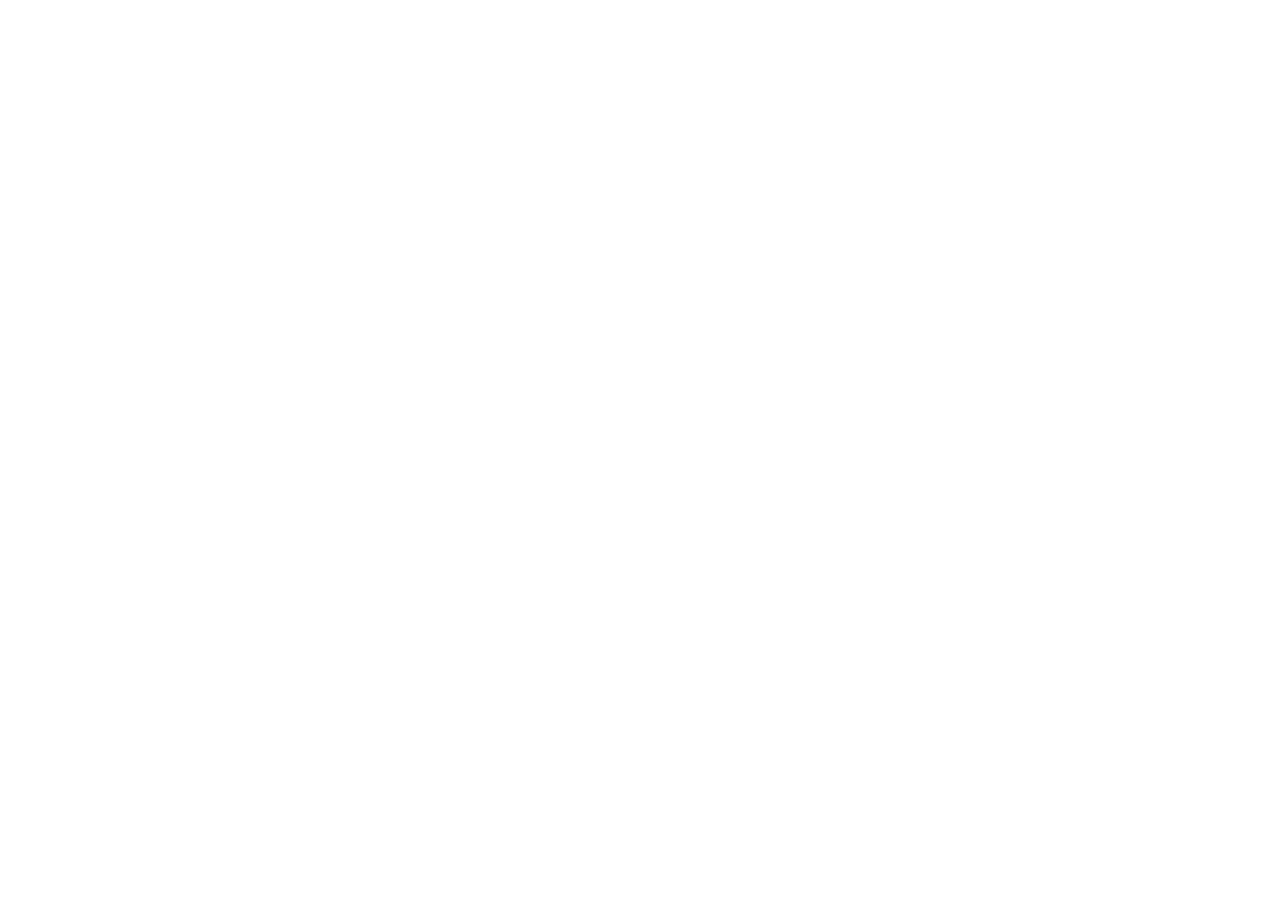
==== index.html @ 55afa32d "add file" ====
<!DOCTYPE html>
<html lang="en">
<head>
    <meta charset="UTF-8">
    <meta http-equiv="X-UA-Compatible" content="IE=edge">
    <meta name="viewport" content="width=device-width, initial-scale=1.0">
    <title>Document</title>
</head>
<body>
    
</body>
</html>
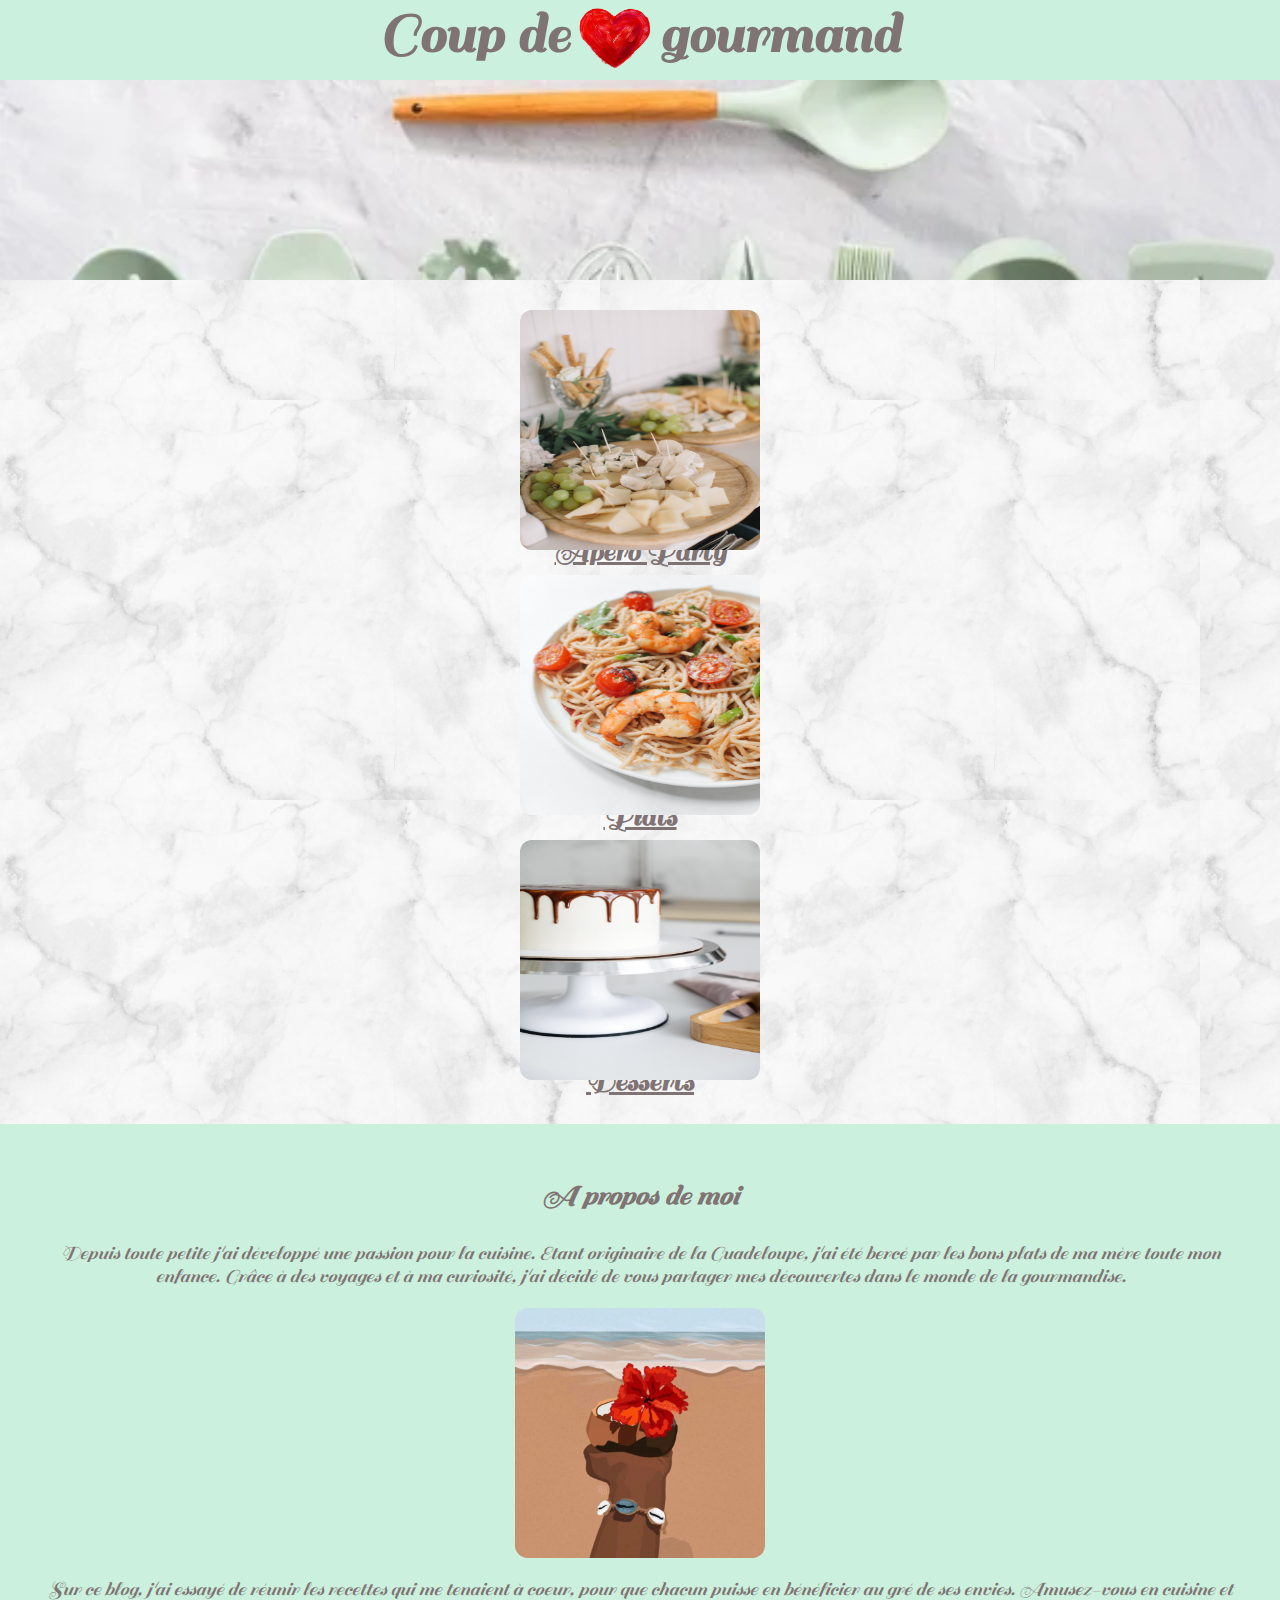
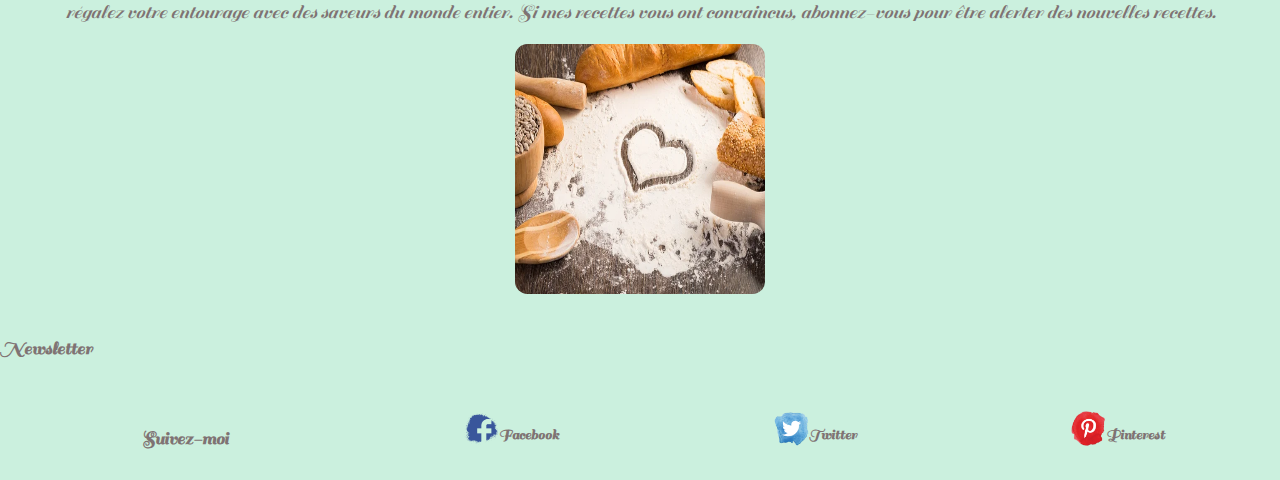
==== commit de0ac05a: "projet laurie" ====
--- a/index.html
+++ b/index.html
@@ -1,12 +1,95 @@
 <!DOCTYPE html>
 <html lang="en">
+
 <head>
     <meta charset="UTF-8">
     <meta http-equiv="X-UA-Compatible" content="IE=edge">
     <meta name="viewport" content="width=device-width, initial-scale=1.0">
-    <title>Document</title>
+    <link rel="preconnect" href="https://fonts.googleapis.com" />
+    <link href="style.css" rel="stylesheet" type="text/css" />
+    <link href="normalize.css" rel="stylesheet" type="text/css" />
+    <title>Coup de coeur gourmand</title>
 </head>
+
 <body>
-    
+    <header class="header">
+        <div class="header__main">
+            <h1 class="header__title">Coup de</h1>
+            <img class="header__logo" src="assets/img/coeur_laurie.png" alt="heart" />
+            <h1 class="header__title">gourmand</h1>
+        </div>
+        <!-- <div class="bann">
+            <img src="assets/img/ustensiles_vert.jpg" alt="ust"/>
+        </div> -->
+    </header>
+    <main>
+        <div class="bann">
+        </div>
+        <section>
+            <div class="main">
+                <div class="photos">
+                    <a href="apero-party.html">
+                        <img src="assets/img/apero.jpg" class="photos__img" alt="image plats">
+                        <h2 class="items">Apero Party</h2>
+                    </a>
+                </div>
+                <div class="photos">
+                    <a href="plats.html">
+                        <img src="assets/img/plats.jpg" class="photos__img" alt="image plats">
+                        <h2 class="items">Plats</h2>
+                    </a>
+                </div>
+                <div class="photos">
+                    <a href="desserts.html">
+                        <img src="assets/img/gateau.jpg" class="photos__img" alt="image desserts">
+                        <h2 class="items">Desserts</h2>
+                    </a>
+                </div>
+            </div>
+        </section>
+    </main>
+    <footer>
+        <section>
+            <div class="text">
+                <h3>A propos de moi</h3>
+                <p class="text1">
+                    Depuis toute petite j'ai développé une passion pour la cuisine. Etant originaire de la Guadeloupe,
+                    j'ai été bercé par les bons plats de ma mère toute mon enfance.
+                    Grâce à des voyages et à ma curiosité, j'ai décidé de vous partager mes découvertes dans le monde de
+                    la gourmandise.
+                </p>
+                <div class="aboutme">
+                    <img src="assets/img/plage.jpg" class="photos__img2" alt="img_sect" />
+                </div>
+                <p class="text2">
+                    Sur ce blog, j'ai essayé de réunir les recettes qui me tenaient à coeur, pour que chacun puisse en bénéficier au gré de ses envies. Amusez-vous en cuisine et régalez votre entourage avec des saveurs du monde entier. Si mes recettes vous ont convaincus, abonnez-vous pour être alerter des nouvelles recettes.
+                </p>
+                <div class="aboutme">
+                    <img src="assets/img/farine_coeur.jpg" class="photos__img2" alt="img_sect" />
+                </div>
+            </div>
+        </section>
+        <div class="sidebar_widget">
+            <h3>Newsletter</h3>
+        </div>
+        <div class="socials">
+            <h3>Suivez-moi</h3>
+            <div class="facebook">
+                <img src="assets/img/facebook1.png" alt="socials" />
+                <h3 class="socials_media">Facebook</h3>
+            </div>
+            <div class="twitter">
+                <img src="assets/img/twitter.webp" alt="socials" />
+                <h3 class="socials_media">Twitter</h3>
+            </div>
+            <div class="pinterest">
+                <img src="assets/img/pinterest.webp" alt="socials" />
+                <h3 class="socials_media">Pinterest</h3>
+            </div>
+
+        </div>
+    </footer>
+    <script src="script.js"></script>
 </body>
+
 </html>--- a/style.css
+++ b/style.css
@@ -0,0 +1,179 @@
+@font-face {
+    font-family: "texte-body";
+    src: url(assets/font/Sail-Regular.ttf);
+}
+
+body {
+    margin: 0;
+    font-family: "texte-body", cursive;
+    color: rgb(127, 115, 115);
+    background-image: url("assets/img/fond_ecran_marbre.jpg");
+}
+
+/*Mise en page du header*/
+.header {
+    background-color: #CBF0DE;
+    height: 80px; 
+    display: flex;
+    align-items: center;
+    justify-content: center;   
+}
+
+.header__main {
+
+    display: flex;
+    justify-content: center;
+}
+/* @media screen and (max-width: 680px) {
+    .header__main {
+        font-size: 20px;   
+}
+} */
+
+.header__title {
+    margin: 0;
+    font-size: 40px;
+}
+@media screen and (max-width: 680px) {
+    .header__title {
+        font-size: 40px;   
+}
+}
+@media screen and (min-width: 681px) {
+    .header__title {
+        font-size: 60px;   
+}
+}
+
+.header__logo {
+    margin: 0 5px;
+    width: 45px;
+    height: 45px;
+}
+@media screen and (min-width: 681px) {
+    .header__logo {
+        width: 80px;
+        height: 80px;
+    }
+}
+
+.bann {
+    margin-bottom: 50px;
+    background: url("assets/img/ustensiles_vert.jpg") center/cover;
+    height: 200px;
+    /* width: 100%; */
+   
+}
+/* @media screen and(min-width: 680px) {
+    .bann {
+        max-width: 100%;
+        height: auto;
+    }  
+} */
+/*Mise en place des liens*/
+.main {
+    display: flex;
+    justify-content: space-around;
+    flex-direction: column;
+    align-items: center;
+    align-content: center;
+}
+
+a {
+    color: rgb(127, 115, 115);
+}
+
+h2 {
+    margin-top: 0;
+}
+
+.items {
+    text-align: center;
+    font-size: 30px;
+}
+
+.photos {
+    display: flex;
+}
+
+.photos__img {
+    margin-bottom: 0;
+    border-radius: 5%;
+    height: 200px;
+    width: 200px;  
+    opacity: 1;
+    transition: opacity 0.3s ease-in-out, width 0.3s ease-in-out, height 0.3s ease-in-out;
+    -webkit-transition: all 2s ease-out;
+    transition: all 2s ease-out;
+    -webkit-transform: scale(1.2);
+    transform: scale(1.2);
+} 
+
+/* .photos__img:hover {
+    opacity: 0.7;
+    height: 200px;
+    width: 200px;
+} */
+
+
+
+footer {
+    background-color:  #CBF0DE;
+}
+
+.text {
+    color: rgb(127, 115, 115);
+    font-style: italic;
+    font-size: 25px;
+    margin-top: 0;
+}
+
+.photos__img2 {
+    height: 250px;
+    width: 250px; 
+    border-radius: 5%;
+
+}
+
+.text1, .text2 {
+    font-size: 20px;
+}
+
+.aboutme {
+    display: flex;
+    justify-content: space-around;
+    flex-direction: column;
+    align-items: center;
+    align-content: center;
+}
+
+.socials {
+    margin-top: 40px;
+    padding: 10px;
+    display: flex;
+    flex-direction: row;
+    justify-content: space-around;
+}
+
+.socials img {
+max-width: 100%;
+}
+.facebook, .twitter, .pinterest {
+    display: flex;
+    justify-content: center;
+    width: 40px;
+    height: 35px;
+}
+
+.sidebar_widget {
+    paddin
+}
+
+.socials_media {
+    font-size: 15px;
+}
+
+footer section {
+    padding: 26px;
+    text-align: center;
+}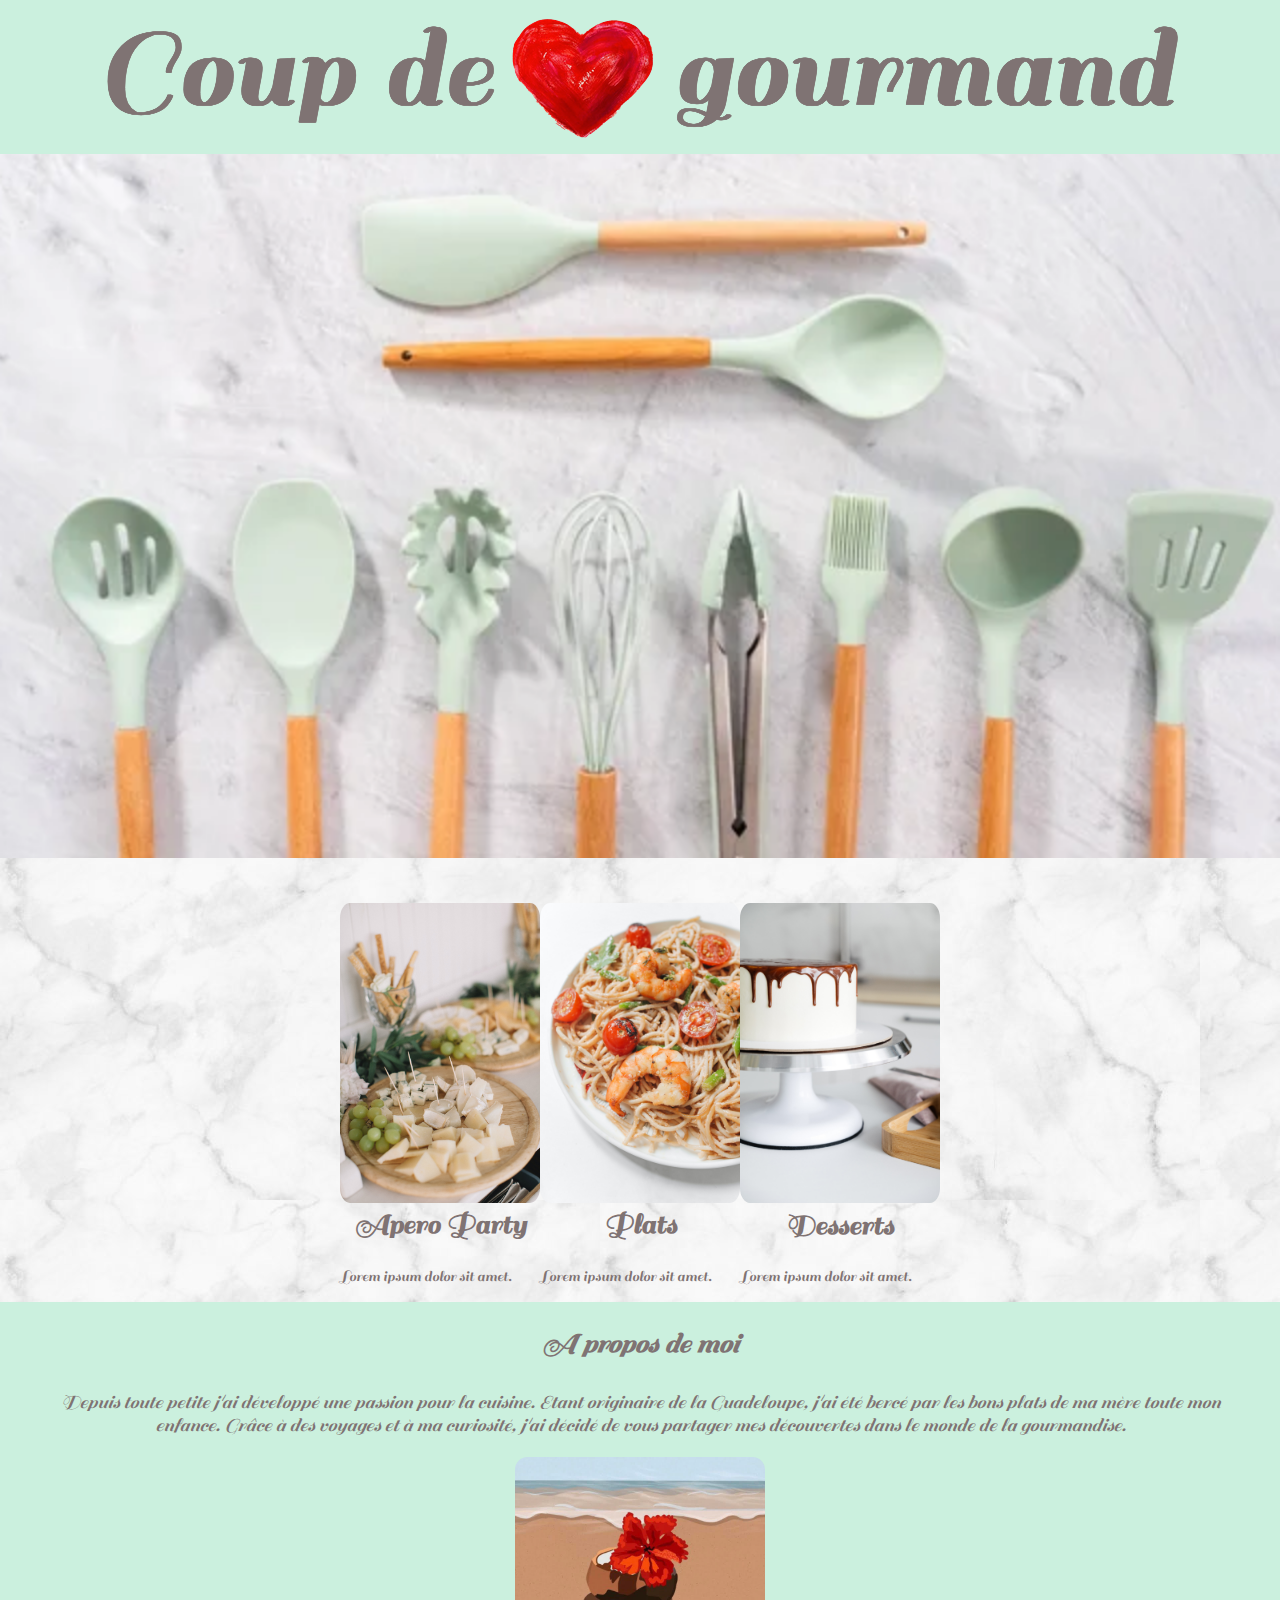
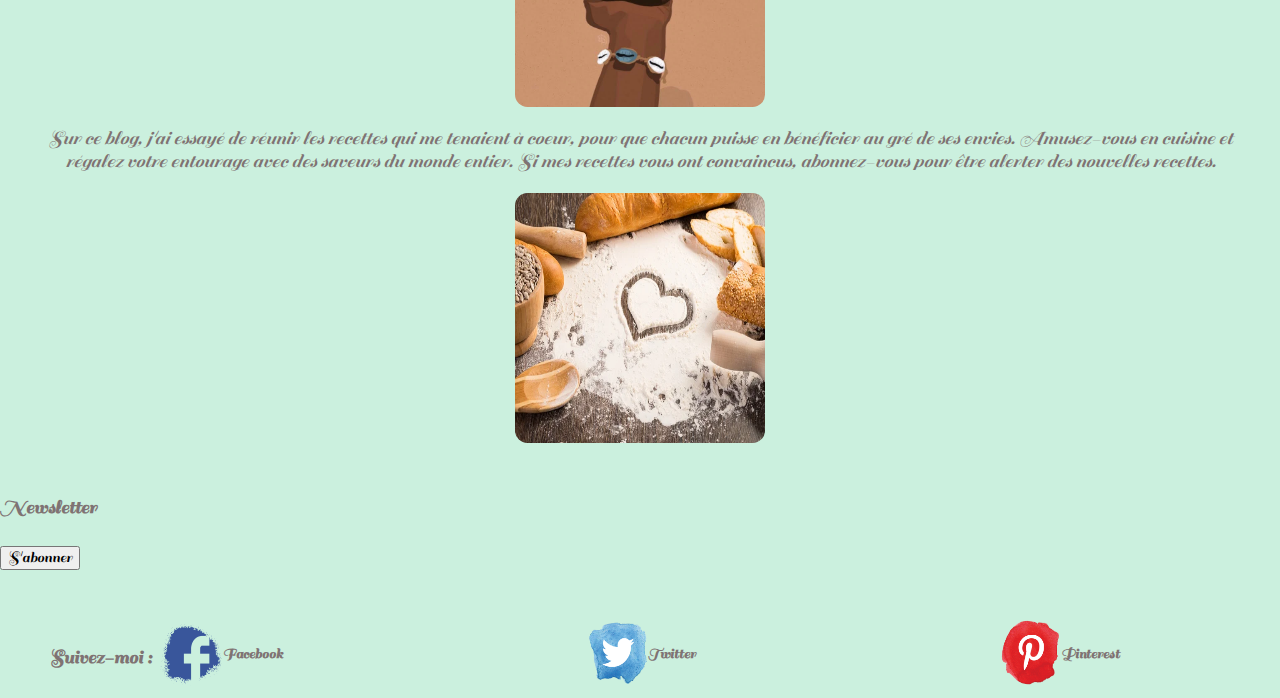
==== commit 89542473: "commit plus" ====
--- a/index.html
+++ b/index.html
@@ -5,6 +5,7 @@
     <meta charset="UTF-8">
     <meta http-equiv="X-UA-Compatible" content="IE=edge">
     <meta name="viewport" content="width=device-width, initial-scale=1.0">
+    <title>Document</title>
     <link rel="preconnect" href="https://fonts.googleapis.com" />
     <link href="style.css" rel="stylesheet" type="text/css" />
     <link href="normalize.css" rel="stylesheet" type="text/css" />
@@ -12,38 +13,44 @@
 </head>
 
 <body>
+
     <header class="header">
         <div class="header__main">
-            <h1 class="header__title">Coup de</h1>
-            <img class="header__logo" src="assets/img/coeur_laurie.png" alt="heart" />
-            <h1 class="header__title">gourmand</h1>
+            <img class="logo" src="assets/img/logo.png" />
+            <img class="bann__img" src="assets/img/ustensiles_vert.png" alt="ust" />
         </div>
-        <!-- <div class="bann">
-            <img src="assets/img/ustensiles_vert.jpg" alt="ust"/>
-        </div> -->
     </header>
     <main>
-        <div class="bann">
-        </div>
         <section>
             <div class="main">
                 <div class="photos">
-                    <a href="apero-party.html">
+                    <div class="card-front">
                         <img src="assets/img/apero.jpg" class="photos__img" alt="image plats">
                         <h2 class="items">Apero Party</h2>
-                    </a>
+                    </div>
+                    <div class="card-back">
+                        <p>Lorem ipsum dolor sit amet.</p>
+                    </div>
                 </div>
                 <div class="photos">
-                    <a href="plats.html">
+                    <div class="card-front">
                         <img src="assets/img/plats.jpg" class="photos__img" alt="image plats">
                         <h2 class="items">Plats</h2>
-                    </a>
+                    </div>
+                    
+                    <div class="card-back">
+                        <p>Lorem ipsum dolor sit amet.</p>
+                    </div>
                 </div>
                 <div class="photos">
-                    <a href="desserts.html">
-                        <img src="assets/img/gateau.jpg" class="photos__img" alt="image desserts">
-                        <h2 class="items">Desserts</h2>
-                    </a>
+                    <div class="card-front">
+<img src="assets/img/gateau.jpg" class="photos__img" alt="image desserts">
+                    <h2 class="items">Desserts</h2>
+                    </div>
+                    
+                    <div class="card-back">
+                        <p>Lorem ipsum dolor sit amet.</p>
+                    </div>
                 </div>
             </div>
         </section>
@@ -62,7 +69,10 @@
                     <img src="assets/img/plage.jpg" class="photos__img2" alt="img_sect" />
                 </div>
                 <p class="text2">
-                    Sur ce blog, j'ai essayé de réunir les recettes qui me tenaient à coeur, pour que chacun puisse en bénéficier au gré de ses envies. Amusez-vous en cuisine et régalez votre entourage avec des saveurs du monde entier. Si mes recettes vous ont convaincus, abonnez-vous pour être alerter des nouvelles recettes.
+                    Sur ce blog, j'ai essayé de réunir les recettes qui me tenaient à coeur, pour que chacun puisse en
+                    bénéficier au gré de ses envies. Amusez-vous en cuisine et régalez votre entourage avec des saveurs
+                    du monde entier. Si mes recettes vous ont convaincus, abonnez-vous pour être alerter des nouvelles
+                    recettes.
                 </p>
                 <div class="aboutme">
                     <img src="assets/img/farine_coeur.jpg" class="photos__img2" alt="img_sect" />
@@ -70,23 +80,23 @@
             </div>
         </section>
         <div class="sidebar_widget">
-            <h3>Newsletter</h3>
+            <h4>Newsletter</h4>
+            <button class="bttn">S'abonner</button>
         </div>
         <div class="socials">
-            <h3>Suivez-moi</h3>
+            <h4 class="follow_me">Suivez-moi :</h4>
             <div class="facebook">
                 <img src="assets/img/facebook1.png" alt="socials" />
-                <h3 class="socials_media">Facebook</h3>
+                <h5 class="socials_media">Facebook</h5>
             </div>
             <div class="twitter">
                 <img src="assets/img/twitter.webp" alt="socials" />
-                <h3 class="socials_media">Twitter</h3>
+                <h5 class="socials_media">Twitter</h5>
             </div>
             <div class="pinterest">
                 <img src="assets/img/pinterest.webp" alt="socials" />
-                <h3 class="socials_media">Pinterest</h3>
+                <h5 class="socials_media">Pinterest</h5>
             </div>
-
         </div>
     </footer>
     <script src="script.js"></script>
--- a/style.css
+++ b/style.css
@@ -3,6 +3,7 @@
     src: url(assets/font/Sail-Regular.ttf);
 }
 
+/*mise en forme générale*/
 body {
     margin: 0;
     font-family: "texte-body", cursive;
@@ -12,65 +13,30 @@
 
 /*Mise en page du header*/
 .header {
+    margin-bottom: 45px;
     background-color: #CBF0DE;
-    height: 80px; 
-    display: flex;
-    align-items: center;
-    justify-content: center;   
 }
 
 .header__main {
 
     display: flex;
+    flex-direction: column;
     justify-content: center;
 }
-/* @media screen and (max-width: 680px) {
-    .header__main {
-        font-size: 20px;   
-}
-} */
 
-.header__title {
-    margin: 0;
-    font-size: 40px;
-}
-@media screen and (max-width: 680px) {
-    .header__title {
-        font-size: 40px;   
-}
-}
-@media screen and (min-width: 681px) {
-    .header__title {
-        font-size: 60px;   
-}
+.logo {
+    padding: 10px 10px;
+    max-width: 95%;
+    margin-left: auto;
+    margin-right: auto;  
 }
 
-.header__logo {
-    margin: 0 5px;
-    width: 45px;
-    height: 45px;
-}
-@media screen and (min-width: 681px) {
-    .header__logo {
-        width: 80px;
-        height: 80px;
-    }
+
+.bann__img {
+    max-width: 100%;
 }
 
-.bann {
-    margin-bottom: 50px;
-    background: url("assets/img/ustensiles_vert.jpg") center/cover;
-    height: 200px;
-    /* width: 100%; */
-   
-}
-/* @media screen and(min-width: 680px) {
-    .bann {
-        max-width: 100%;
-        height: auto;
-    }  
-} */
-/*Mise en place des liens*/
+/*Mise en place du main*/
 .main {
     display: flex;
     justify-content: space-around;
@@ -93,30 +59,27 @@
 }
 
 .photos {
-    display: flex;
+    
 }
 
 .photos__img {
     margin-bottom: 0;
     border-radius: 5%;
-    height: 200px;
-    width: 200px;  
-    opacity: 1;
-    transition: opacity 0.3s ease-in-out, width 0.3s ease-in-out, height 0.3s ease-in-out;
-    -webkit-transition: all 2s ease-out;
-    transition: all 2s ease-out;
-    -webkit-transform: scale(1.2);
-    transform: scale(1.2);
+   max-width: 100%;
+    transition: opacity 0.7s ease-out, transform 0.7s ease-out;
+    
 } 
 
-/* .photos__img:hover {
-    opacity: 0.7;
-    height: 200px;
-    width: 200px;
-} */
+.photos__img:hover {
+    transform: scale(1.2);
+}
 
+.card-front, .card-back {
+  
+    width: 200px;  
+}
 
-
+/*mise en page du footer*/
 footer {
     background-color:  #CBF0DE;
 }
@@ -135,9 +98,14 @@
 
 }
 
+h3 {
+    margin-top: 0px;
+}
+
 .text1, .text2 {
     font-size: 20px;
 }
+
 
 .aboutme {
     display: flex;
@@ -146,6 +114,11 @@
     align-items: center;
     align-content: center;
 }
+
+h4 {
+    font-size: 20px;
+}
+
 
 .socials {
     margin-top: 40px;
@@ -159,14 +132,15 @@
 max-width: 100%;
 }
 .facebook, .twitter, .pinterest {
+    width: 30px;
+    height: 30px;
+    /* margin-top: -55px; */
     display: flex;
-    justify-content: center;
-    width: 40px;
-    height: 35px;
+    justify-content: center;    
 }
 
-.sidebar_widget {
-    paddin
+h5 {
+    font-size: 30px;
 }
 
 .socials_media {
@@ -176,4 +150,45 @@
 footer section {
     padding: 26px;
     text-align: center;
+}
+
+/*media query*/
+
+@media (min-width: 769px) {
+    .main {     
+      display: flex;
+      justify-content: center;
+      align-items: center;
+      flex-direction: row;
+  }
+    /* .text1, .text2 {
+
+    } */
+   
+  
+    .follow_me {
+        font-size: 20px;
+        position: absolute;        
+        left: 50px;
+    }
+    .twitter, .pinterest {
+        width: 60px;
+        height: 65px;
+    }
+    .facebook {
+        width: 63px;
+        height: 68px;
+    }
+    .h5 {
+        font-size: 35px;
+    }
+}
+
+@media (max-width: 768px) {
+    .follow_me {
+        display: none;
+    }
+    .main {
+        flex-direction: column;
+    }
 }